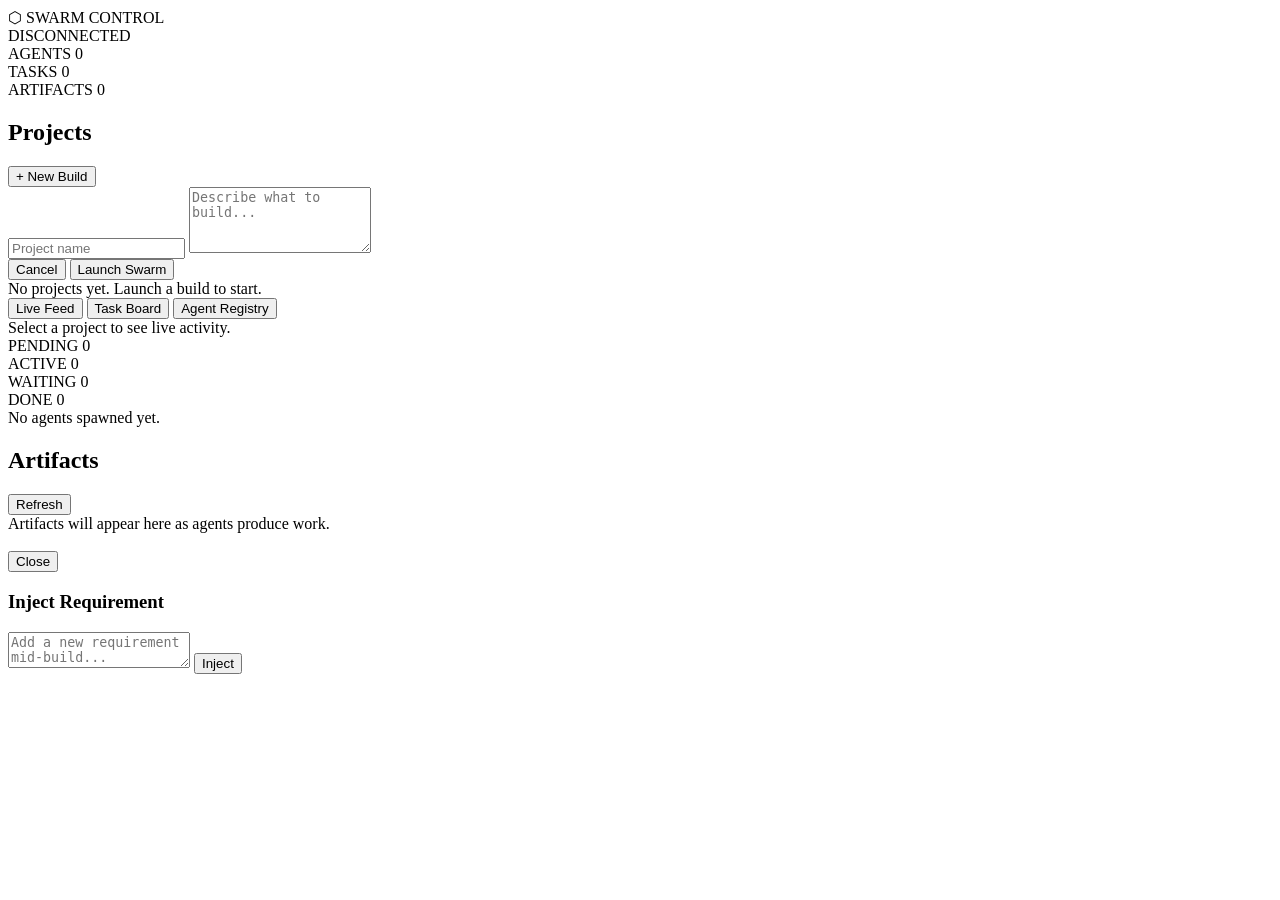
==== swarm/static/index.html @ e037fe13 "feat: complete swarm agents engine with dashboard Multi-agent swarm engine with dynamic agent spawni" ====
<!DOCTYPE html>
<html lang="en">
<head>
  <meta charset="UTF-8">
  <meta name="viewport" content="width=device-width, initial-scale=1.0">
  <title>Swarm Control</title>
  <link id="appCss" rel="stylesheet" href="/static/style.css">
  <link rel="preconnect" href="https://fonts.googleapis.com">
  <link href="https://fonts.googleapis.com/css2?family=Inter:wght@400;500;600;700&family=JetBrains+Mono:wght@400;500&display=swap" rel="stylesheet">
</head>
<body>
  <!-- ═══════════════════════════════════════════════════════════
       TOP BAR
       ═══════════════════════════════════════════════════════════ -->
  <header class="topbar">
    <div class="topbar-left">
      <div class="logo">
        <span class="logo-icon">⬡</span>
        <span class="logo-text">SWARM CONTROL</span>
      </div>
      <div class="topbar-divider"></div>
      <span class="topbar-status" id="connectionStatus">DISCONNECTED</span>
    </div>
    <div class="topbar-right">
      <div class="stat-chip">
        <span class="stat-label">AGENTS</span>
        <span class="stat-value" id="statAgents">0</span>
      </div>
      <div class="stat-chip">
        <span class="stat-label">TASKS</span>
        <span class="stat-value" id="statTasks">0</span>
      </div>
      <div class="stat-chip">
        <span class="stat-label">ARTIFACTS</span>
        <span class="stat-value" id="statArtifacts">0</span>
      </div>
    </div>
  </header>

  <!-- ═══════════════════════════════════════════════════════════
       MAIN LAYOUT: 3 COLUMNS
       ═══════════════════════════════════════════════════════════ -->
  <main class="layout">

    <!-- LEFT PANEL: Project launcher + project list -->
    <aside class="panel panel-left">
      <div class="panel-header">
        <h2>Projects</h2>
        <button class="btn btn-primary" id="btnNewProject">+ New Build</button>
      </div>

      <!-- New project form (hidden by default) -->
      <div class="new-project-form hidden" id="newProjectForm">
        <input type="text" id="inputProjectName" placeholder="Project name" class="input" maxlength="200">
        <textarea id="inputProjectBrief" placeholder="Describe what to build..." class="input textarea" rows="4" maxlength="10000"></textarea>
        <div class="form-actions">
          <button class="btn btn-ghost" id="btnCancelProject">Cancel</button>
          <button class="btn btn-launch" id="btnLaunchSwarm">Launch Swarm</button>
        </div>
      </div>

      <!-- Project list -->
      <div class="project-list" id="projectList">
        <div class="empty-state">No projects yet. Launch a build to start.</div>
      </div>
    </aside>

    <!-- CENTER PANEL: Live activity feed + task board -->
    <section class="panel panel-center">
      <div class="panel-tabs">
        <button class="tab active" data-tab="activity">Live Feed</button>
        <button class="tab" data-tab="tasks">Task Board</button>
        <button class="tab" data-tab="agents">Agent Registry</button>
      </div>

      <!-- Tab: Live activity feed -->
      <div class="tab-content active" id="tabActivity">
        <div class="activity-feed" id="activityFeed">
          <div class="empty-state">Select a project to see live activity.</div>
        </div>
      </div>

      <!-- Tab: Task board -->
      <div class="tab-content" id="tabTasks">
        <div class="task-board">
          <div class="task-column">
            <div class="column-header">
              <span class="column-dot dot-pending"></span>PENDING
              <span class="column-count" id="countPending">0</span>
            </div>
            <div class="task-list" id="tasksPending"></div>
          </div>
          <div class="task-column">
            <div class="column-header">
              <span class="column-dot dot-active"></span>ACTIVE
              <span class="column-count" id="countActive">0</span>
            </div>
            <div class="task-list" id="tasksActive"></div>
          </div>
          <div class="task-column">
            <div class="column-header">
              <span class="column-dot dot-waiting"></span>WAITING
              <span class="column-count" id="countWaiting">0</span>
            </div>
            <div class="task-list" id="tasksWaiting"></div>
          </div>
          <div class="task-column">
            <div class="column-header">
              <span class="column-dot dot-completed"></span>DONE
              <span class="column-count" id="countCompleted">0</span>
            </div>
            <div class="task-list" id="tasksCompleted"></div>
          </div>
        </div>
      </div>

      <!-- Tab: Agent registry -->
      <div class="tab-content" id="tabAgents">
        <div class="agent-grid" id="agentGrid">
          <div class="empty-state">No agents spawned yet.</div>
        </div>
      </div>
    </section>

    <!-- RIGHT PANEL: Artifact viewer + inject -->
    <aside class="panel panel-right">
      <div class="panel-header">
        <h2>Artifacts</h2>
        <button class="btn btn-ghost btn-sm" id="btnRefreshArtifacts">Refresh</button>
      </div>

      <div class="artifact-list" id="artifactList">
        <div class="empty-state">Artifacts will appear here as agents produce work.</div>
      </div>

      <!-- Artifact detail viewer -->
      <div class="artifact-detail hidden" id="artifactDetail">
        <div class="detail-header">
          <h3 id="detailName"></h3>
          <button class="btn btn-ghost btn-sm" id="btnCloseDetail">Close</button>
        </div>
        <div class="detail-meta" id="detailMeta"></div>
        <pre class="detail-content" id="detailContent"></pre>
      </div>

      <!-- Inject requirement -->
      <div class="inject-section">
        <h3>Inject Requirement</h3>
        <textarea id="inputInject" placeholder="Add a new requirement mid-build..." class="input textarea" rows="2"></textarea>
        <button class="btn btn-warning btn-sm" id="btnInject">Inject</button>
      </div>
    </aside>
  </main>

  <script src="/static/app.js"></script>
</body>
</html>
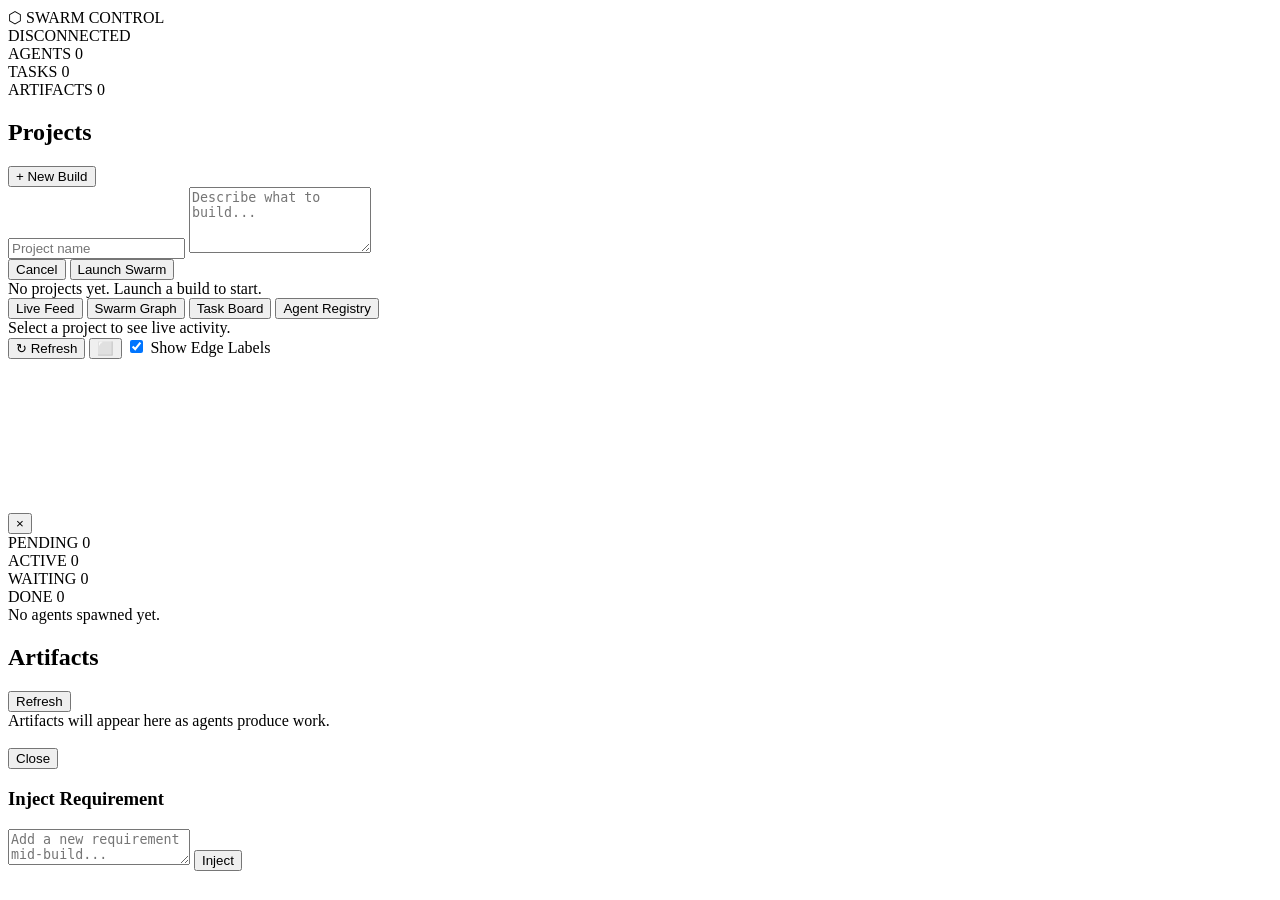
==== commit 6aecb569: "fix: MiroFish-exact graph — light theme, centered physics, proper legend - All graph colors now matc" ====
--- a/swarm/static/index.html
+++ b/swarm/static/index.html
@@ -7,6 +7,7 @@
   <link id="appCss" rel="stylesheet" href="/static/style.css">
   <link rel="preconnect" href="https://fonts.googleapis.com">
   <link href="https://fonts.googleapis.com/css2?family=Inter:wght@400;500;600;700&family=JetBrains+Mono:wght@400;500&display=swap" rel="stylesheet">
+  <script src="https://d3js.org/d3.v7.min.js"></script>
 </head>
 <body>
   <!-- ═══════════════════════════════════════════════════════════
@@ -69,6 +70,7 @@
     <section class="panel panel-center">
       <div class="panel-tabs">
         <button class="tab active" data-tab="activity">Live Feed</button>
+        <button class="tab" data-tab="graph">Swarm Graph</button>
         <button class="tab" data-tab="tasks">Task Board</button>
         <button class="tab" data-tab="agents">Agent Registry</button>
       </div>
@@ -77,6 +79,32 @@
       <div class="tab-content active" id="tabActivity">
         <div class="activity-feed" id="activityFeed">
           <div class="empty-state">Select a project to see live activity.</div>
+        </div>
+      </div>
+
+      <!-- Tab: Swarm Graph -->
+      <div class="tab-content" id="tabGraph">
+        <div class="graph-container" id="graphContainer">
+          <div class="graph-toolbar">
+            <div class="graph-controls">
+              <button class="btn" id="btnGraphRefresh">&#8635; Refresh</button>
+              <button class="btn" id="btnGraphReset" title="Reset zoom">&#11036;</button>
+              <label class="graph-toggle">
+                <input type="checkbox" id="chkEdgeLabels" checked>
+                <span>Show Edge Labels</span>
+              </label>
+            </div>
+          </div>
+          <svg id="graphSvg"></svg>
+          <!-- MiroFish: legend at bottom-left, overlaid on graph -->
+          <div class="graph-legend" id="graphLegend"></div>
+          <div class="graph-detail-panel hidden" id="graphDetailPanel">
+            <div class="graph-detail-header">
+              <span id="graphDetailTitle"></span>
+              <button class="btn btn-ghost btn-sm" id="btnCloseGraphDetail">&times;</button>
+            </div>
+            <div class="graph-detail-body" id="graphDetailBody"></div>
+          </div>
         </div>
       </div>
 
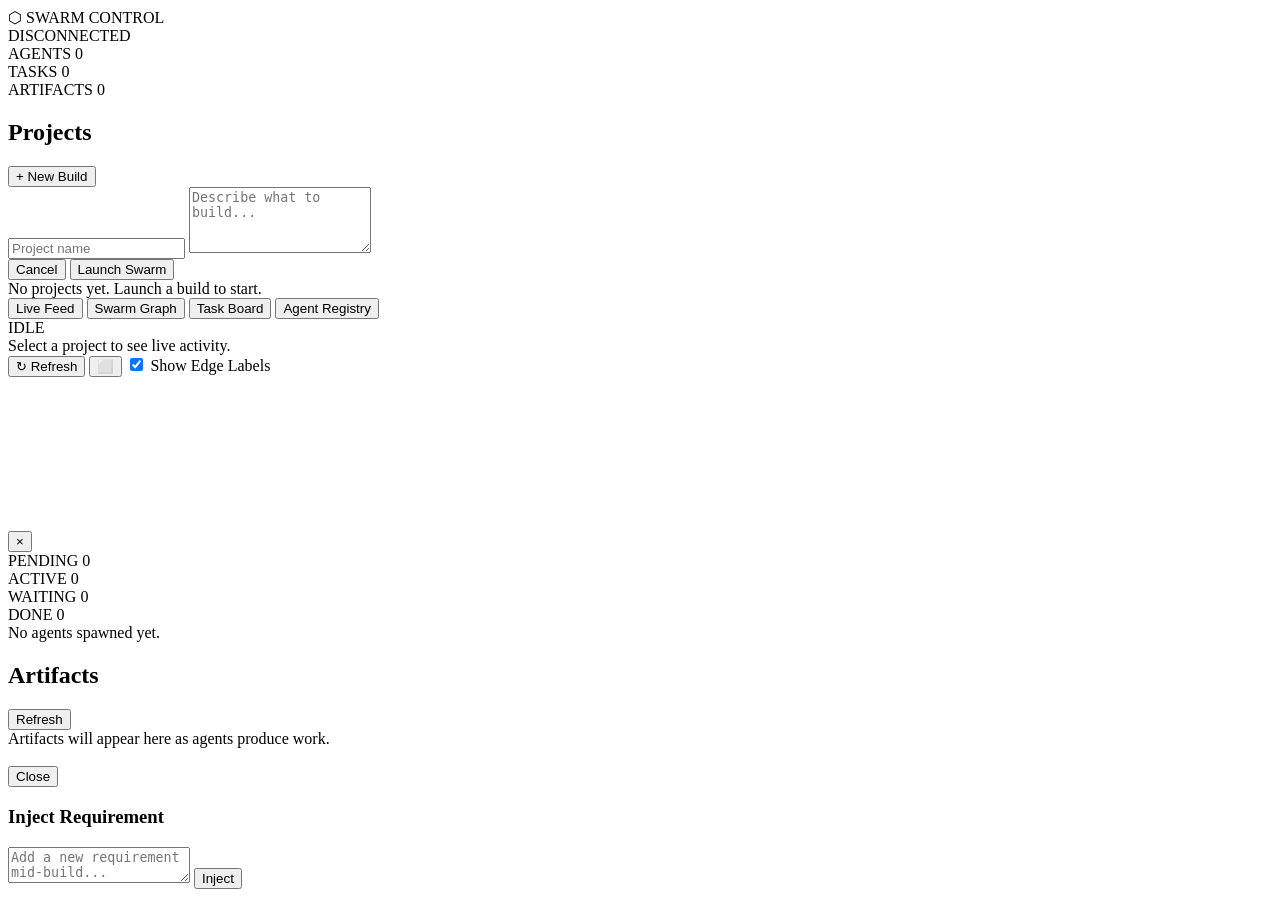
==== commit 77924fc9: "feat: swarm progress banner — real-time status, progress bar, agent chips Shows persistent banner at" ====
--- a/swarm/static/index.html
+++ b/swarm/static/index.html
@@ -77,6 +77,17 @@
 
       <!-- Tab: Live activity feed -->
       <div class="tab-content active" id="tabActivity">
+        <!-- Swarm progress banner -->
+        <div class="swarm-progress hidden" id="swarmProgress">
+          <div class="swarm-progress-header">
+            <span class="swarm-progress-status" id="swarmProgressStatus">IDLE</span>
+            <span class="swarm-progress-summary" id="swarmProgressSummary"></span>
+          </div>
+          <div class="swarm-progress-bar-track">
+            <div class="swarm-progress-bar-fill" id="swarmProgressBar" style="width:0%"></div>
+          </div>
+          <div class="swarm-progress-agents" id="swarmProgressAgents"></div>
+        </div>
         <div class="activity-feed" id="activityFeed">
           <div class="empty-state">Select a project to see live activity.</div>
         </div>
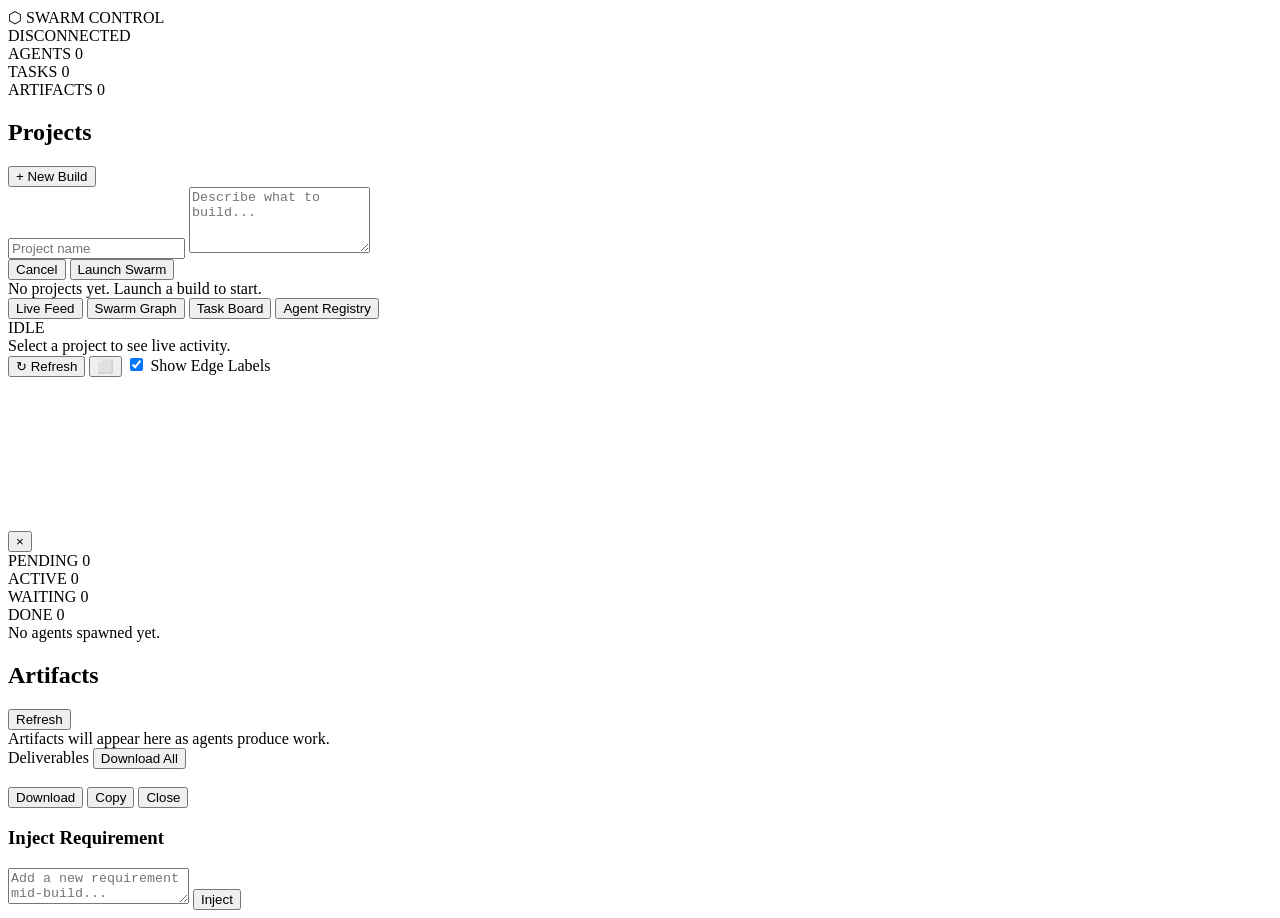
==== commit 385eadd5: "Add artifact download, deliverables summary, and task dedup - Download single artifacts or all deliv" ====
--- a/swarm/static/index.html
+++ b/swarm/static/index.html
@@ -172,11 +172,24 @@
         <div class="empty-state">Artifacts will appear here as agents produce work.</div>
       </div>
 
+      <!-- Deliverables summary (shown when project has artifacts) -->
+      <div class="deliverables-summary hidden" id="deliverablesSummary">
+        <div class="deliverables-header">
+          <span class="deliverables-title">Deliverables</span>
+          <button class="btn btn-primary btn-sm" id="btnDownloadAll">Download All</button>
+        </div>
+        <div class="deliverables-stats" id="deliverablesStats"></div>
+      </div>
+
       <!-- Artifact detail viewer -->
       <div class="artifact-detail hidden" id="artifactDetail">
         <div class="detail-header">
           <h3 id="detailName"></h3>
-          <button class="btn btn-ghost btn-sm" id="btnCloseDetail">Close</button>
+          <div class="detail-actions">
+            <button class="btn btn-primary btn-sm" id="btnDownloadArtifact">Download</button>
+            <button class="btn btn-ghost btn-sm" id="btnCopyArtifact">Copy</button>
+            <button class="btn btn-ghost btn-sm" id="btnCloseDetail">Close</button>
+          </div>
         </div>
         <div class="detail-meta" id="detailMeta"></div>
         <pre class="detail-content" id="detailContent"></pre>
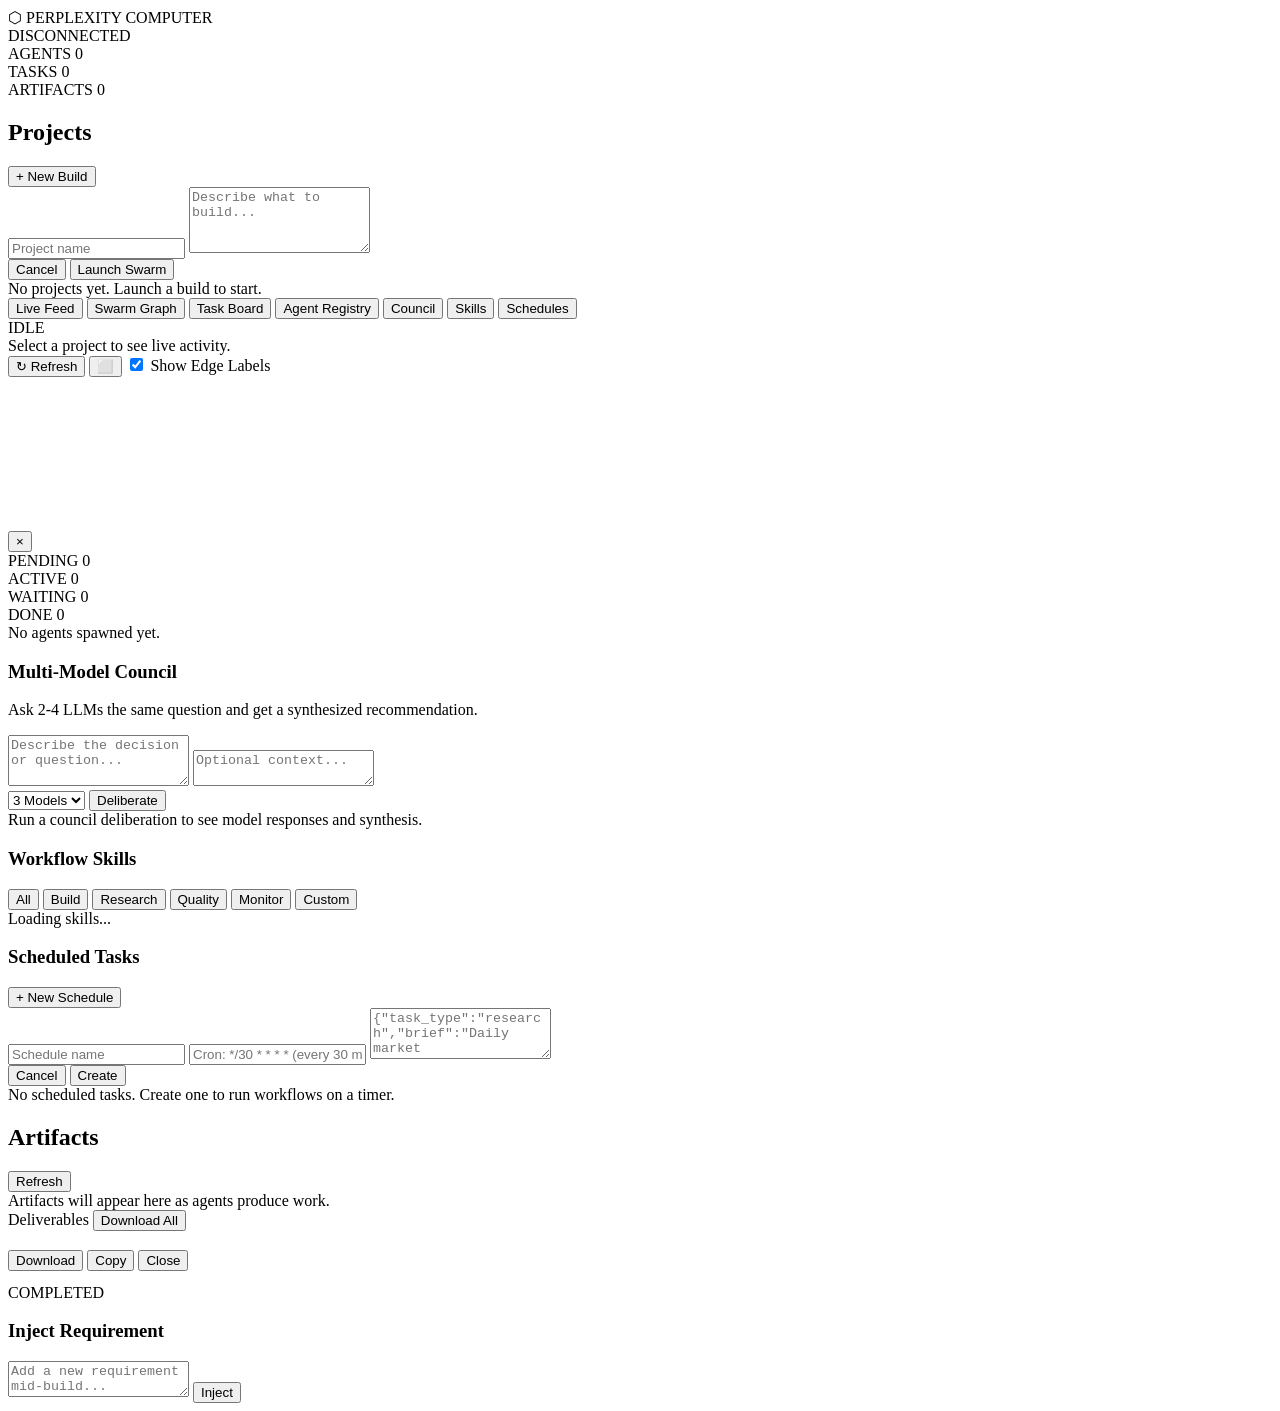
==== commit afc90a25: "feat: complete Perplexity Computer spec — council, scheduler, skills, media, GitHub, completion UX -" ====
--- a/swarm/static/index.html
+++ b/swarm/static/index.html
@@ -3,7 +3,7 @@
 <head>
   <meta charset="UTF-8">
   <meta name="viewport" content="width=device-width, initial-scale=1.0">
-  <title>Swarm Control</title>
+  <title>Perplexity Computer</title>
   <link id="appCss" rel="stylesheet" href="/static/style.css">
   <link rel="preconnect" href="https://fonts.googleapis.com">
   <link href="https://fonts.googleapis.com/css2?family=Inter:wght@400;500;600;700&family=JetBrains+Mono:wght@400;500&display=swap" rel="stylesheet">
@@ -17,7 +17,7 @@
     <div class="topbar-left">
       <div class="logo">
         <span class="logo-icon">⬡</span>
-        <span class="logo-text">SWARM CONTROL</span>
+        <span class="logo-text">PERPLEXITY COMPUTER</span>
       </div>
       <div class="topbar-divider"></div>
       <span class="topbar-status" id="connectionStatus">DISCONNECTED</span>
@@ -73,6 +73,9 @@
         <button class="tab" data-tab="graph">Swarm Graph</button>
         <button class="tab" data-tab="tasks">Task Board</button>
         <button class="tab" data-tab="agents">Agent Registry</button>
+        <button class="tab" data-tab="council">Council</button>
+        <button class="tab" data-tab="skills">Skills</button>
+        <button class="tab" data-tab="schedules">Schedules</button>
       </div>
 
       <!-- Tab: Live activity feed -->
@@ -159,6 +162,72 @@
           <div class="empty-state">No agents spawned yet.</div>
         </div>
       </div>
+
+      <!-- Tab: Council deliberation -->
+      <div class="tab-content" id="tabCouncil">
+        <div class="council-panel">
+          <div class="council-form">
+            <h3>Multi-Model Council</h3>
+            <p class="council-desc">Ask 2-4 LLMs the same question and get a synthesized recommendation.</p>
+            <textarea id="councilQuestion" placeholder="Describe the decision or question..." class="input textarea" rows="3" maxlength="5000"></textarea>
+            <textarea id="councilContext" placeholder="Optional context..." class="input textarea" rows="2" maxlength="10000"></textarea>
+            <div class="form-actions">
+              <select id="councilModels" class="input select">
+                <option value="2">2 Models</option>
+                <option value="3" selected>3 Models</option>
+                <option value="4">4 Models</option>
+              </select>
+              <button class="btn btn-primary" id="btnRunCouncil">Deliberate</button>
+            </div>
+          </div>
+          <div class="council-results" id="councilResults">
+            <div class="empty-state">Run a council deliberation to see model responses and synthesis.</div>
+          </div>
+        </div>
+      </div>
+
+      <!-- Tab: Skills / Templates -->
+      <div class="tab-content" id="tabSkills">
+        <div class="skills-panel">
+          <div class="skills-header">
+            <h3>Workflow Skills</h3>
+            <div class="skills-filter">
+              <button class="btn btn-sm skill-filter active" data-cat="all">All</button>
+              <button class="btn btn-sm skill-filter" data-cat="build">Build</button>
+              <button class="btn btn-sm skill-filter" data-cat="research">Research</button>
+              <button class="btn btn-sm skill-filter" data-cat="quality">Quality</button>
+              <button class="btn btn-sm skill-filter" data-cat="monitoring">Monitor</button>
+              <button class="btn btn-sm skill-filter" data-cat="custom">Custom</button>
+            </div>
+          </div>
+          <div class="skills-grid" id="skillsGrid">
+            <div class="empty-state">Loading skills...</div>
+          </div>
+        </div>
+      </div>
+
+      <!-- Tab: Schedules -->
+      <div class="tab-content" id="tabSchedules">
+        <div class="schedules-panel">
+          <div class="schedules-header">
+            <h3>Scheduled Tasks</h3>
+            <button class="btn btn-primary btn-sm" id="btnNewSchedule">+ New Schedule</button>
+          </div>
+          <!-- New schedule form (hidden) -->
+          <div class="schedule-form hidden" id="scheduleForm">
+            <input type="text" id="schedName" placeholder="Schedule name" class="input" maxlength="200">
+            <input type="text" id="schedCron" placeholder="Cron: */30 * * * * (every 30 min)" class="input">
+            <textarea id="schedWorkflow" placeholder='{"task_type":"research","brief":"Daily market update","priority":2}' class="input textarea" rows="3"></textarea>
+            <div class="form-actions">
+              <button class="btn btn-ghost btn-sm" id="btnCancelSchedule">Cancel</button>
+              <button class="btn btn-primary btn-sm" id="btnCreateSchedule">Create</button>
+            </div>
+          </div>
+          <div class="schedules-list" id="schedulesList">
+            <div class="empty-state">No scheduled tasks. Create one to run workflows on a timer.</div>
+          </div>
+        </div>
+      </div>
     </section>
 
     <!-- RIGHT PANEL: Artifact viewer + inject -->
@@ -195,6 +264,16 @@
         <pre class="detail-content" id="detailContent"></pre>
       </div>
 
+      <!-- Project completion summary (shown when project completes) -->
+      <div class="completion-panel hidden" id="completionPanel">
+        <div class="completion-header">
+          <span class="completion-badge">COMPLETED</span>
+          <span class="completion-time" id="completionTime"></span>
+        </div>
+        <div class="completion-summary" id="completionSummary"></div>
+        <div class="next-actions" id="nextActions"></div>
+      </div>
+
       <!-- Inject requirement -->
       <div class="inject-section">
         <h3>Inject Requirement</h3>
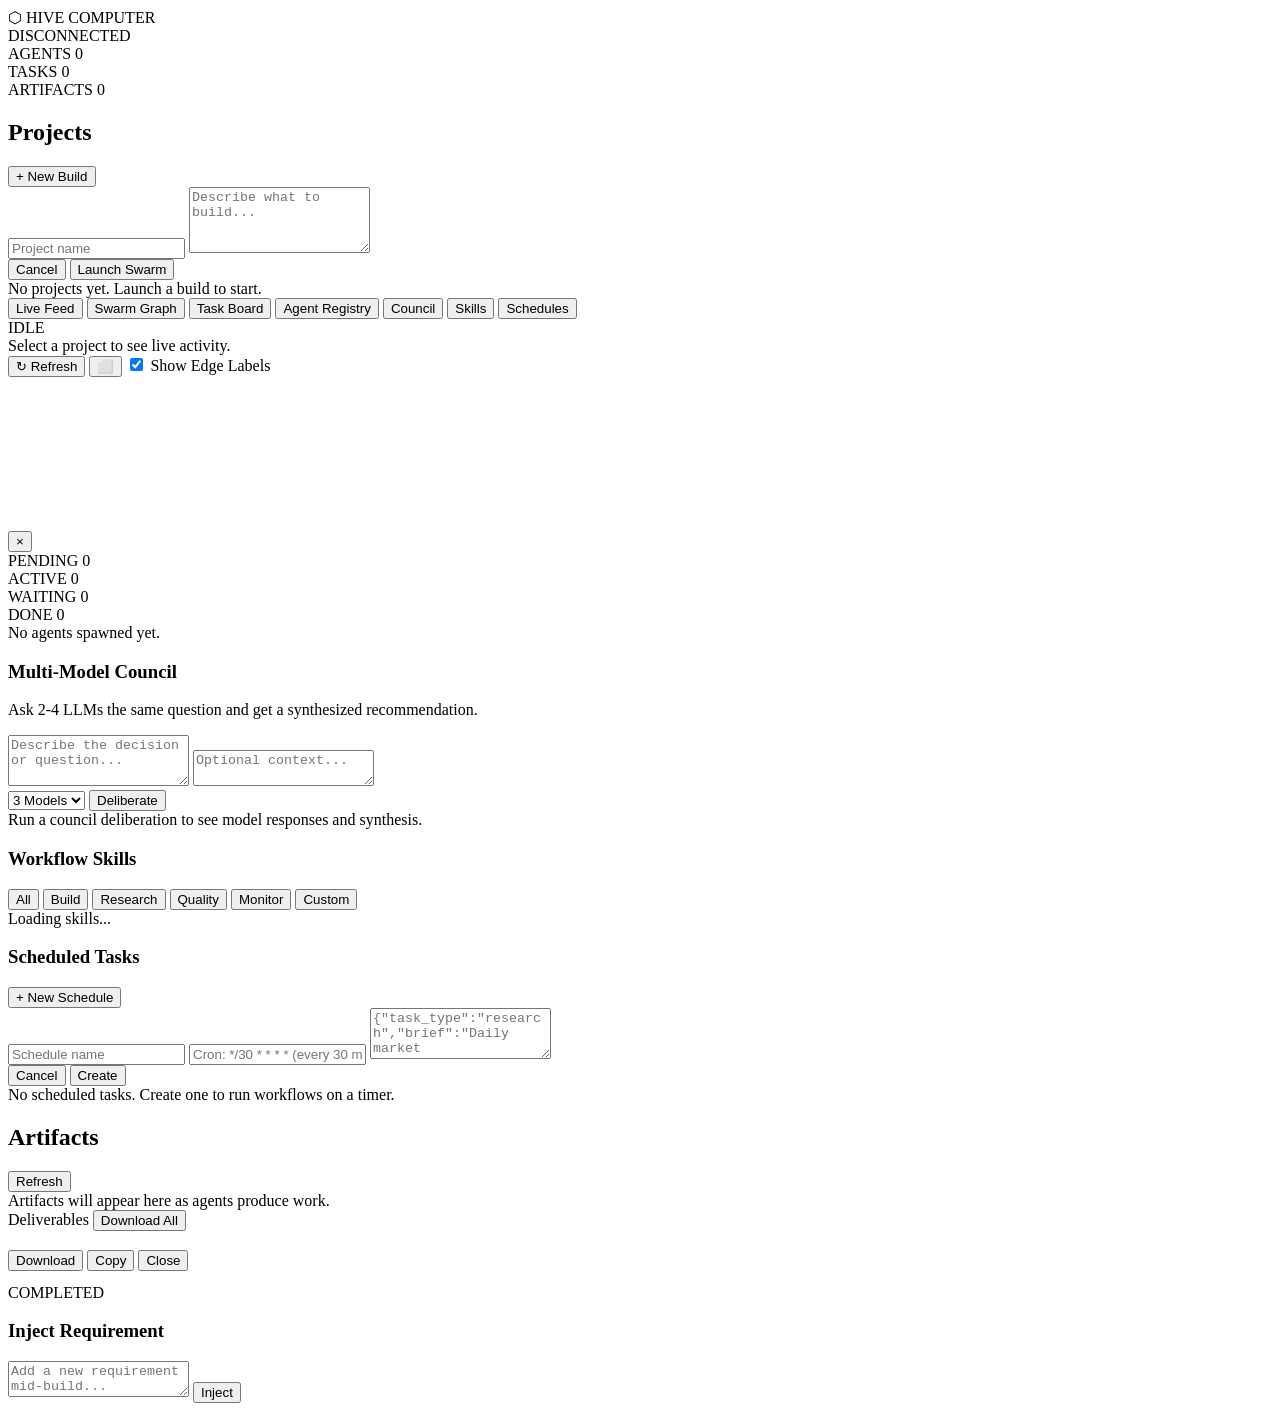
==== commit 3e4a9da5: "fix: rename Perplexity Computer → Hive Computer across all files Co-Authored-By: Claude Opus 4.6 <no" ====
--- a/swarm/static/index.html
+++ b/swarm/static/index.html
@@ -3,7 +3,7 @@
 <head>
   <meta charset="UTF-8">
   <meta name="viewport" content="width=device-width, initial-scale=1.0">
-  <title>Perplexity Computer</title>
+  <title>Hive Computer</title>
   <link id="appCss" rel="stylesheet" href="/static/style.css">
   <link rel="preconnect" href="https://fonts.googleapis.com">
   <link href="https://fonts.googleapis.com/css2?family=Inter:wght@400;500;600;700&family=JetBrains+Mono:wght@400;500&display=swap" rel="stylesheet">
@@ -17,7 +17,7 @@
     <div class="topbar-left">
       <div class="logo">
         <span class="logo-icon">⬡</span>
-        <span class="logo-text">PERPLEXITY COMPUTER</span>
+        <span class="logo-text">HIVE COMPUTER</span>
       </div>
       <div class="topbar-divider"></div>
       <span class="topbar-status" id="connectionStatus">DISCONNECTED</span>
